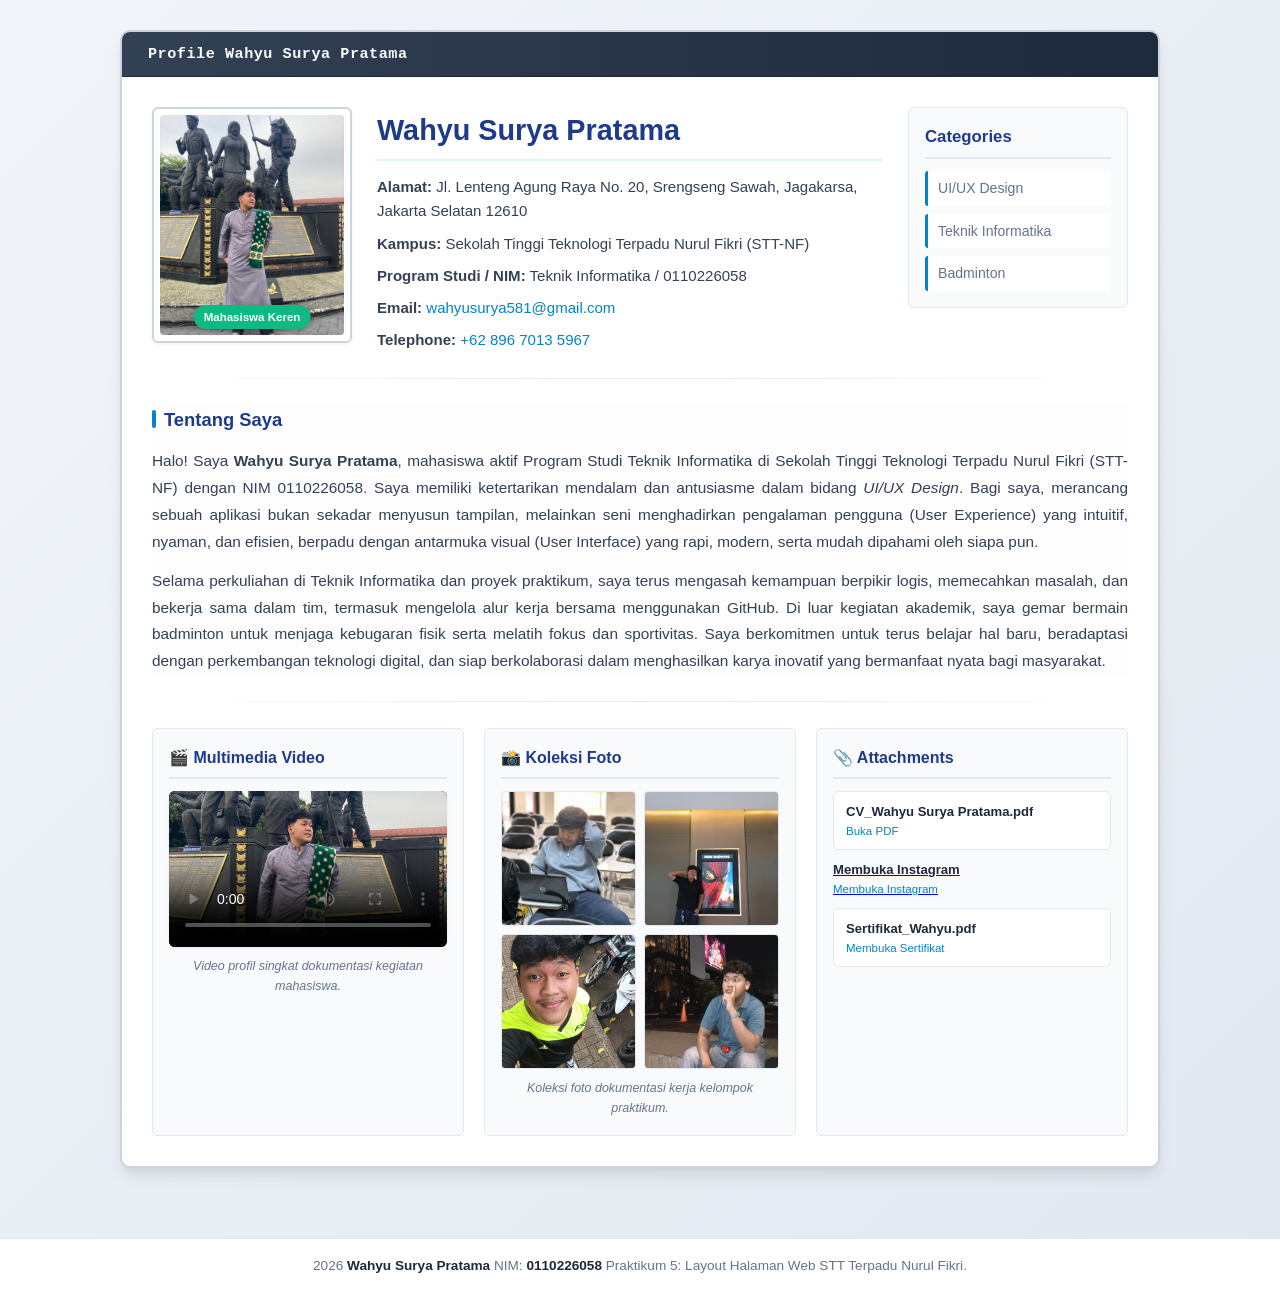
==== profile.html @ 0419c891 "first commit" ====
<!DOCTYPE html>
<html lang="id">
<head>
    <meta charset="UTF-8">
    <meta name="viewport" content="width=device-width, initial-scale=1.0">
    <meta name="description" content="Halaman Web Profile Wahyu Surya Pratama - Mahasiswa STT Terpadu Nurul Fikri">
    <title>Web Profile - Wahyu Surya Pratama</title>
    <link rel="stylesheet" href="assets/css/style.css">
</head>
<body>
    <!-- ====================================================================
         KONTEN UTAMA (SESUAI MOCKUP GAMBAR 5: DIRECTORY PROFILE PAGE)
         ==================================================================== -->
    <main class="main-container">
        <!-- FRAME JENDELA DIREKTORI PROFIL (14F - Directory Profile Page) -->
        <article class="window-frame">
            
            <!-- HEADER JENDELA MOCKUP -->
            <div class="window-header">
                <span class="window-title">Profile Wahyu Surya Pratama</span>
                <div class="window-controls" aria-hidden="true">
                    <span class="ctrl-btn minimize" title="Minimize"></span>
                    <span class="ctrl-btn maximize" title="Maximize"></span>
                    <span class="ctrl-btn close" title="Close"></span>
                </div>
            </div>

            <!-- ISI JENDELA PROFIL -->
            <div class="window-body">

                <!-- 1. BAGIAN ATAS: FOTO DIRI + BIODATA LENGKAP + KATEGORI -->
                <section class="profile-top-section" id="profile-info">
                    
                    <!-- a. Foto Diri -->
                    <div class="profile-photo-wrapper">
                        <img src="assets/img/profile-wahyu.jpg" alt="Foto Wahyu Surya Pratama" class="profile-photo">
                        <span class="photo-badge">Mahasiswa Keren</span>
                    </div>

                    <!-- b. Biodata Lengkap -->
                    <div class="profile-bio-wrapper">
                        <h2 class="profile-name">Wahyu Surya Pratama</h2>
                        <ul class="bio-list">
                            <li>
                                <span><strong>Alamat:</strong> Jl. Lenteng Agung Raya No. 20, Srengseng Sawah, Jagakarsa, Jakarta Selatan 12610</span>
                            </li>
                            <li>
                                <span><strong>Kampus:</strong> Sekolah Tinggi Teknologi Terpadu Nurul Fikri (STT-NF)</span>
                            </li>
                            <li>
                                <span><strong>Program Studi / NIM:</strong> Teknik Informatika / 0110226058</span>
                            </li>
                            <li>
                                <span><strong>Email:</strong> <a href="mailto:wahyusurya581@gmail.com">wahyusurya581@gmail.com</a></span>
                            </li>
                            <li>
                                <span><strong>Telephone:</strong> <a href="tel:+6289670135967">+62 896 7013 5967</a></span>
                            </li>
                        </ul>
                    </div>

                    <!-- Categories (Sesuai Mockup Kanan Atas) -->
                    <aside class="profile-categories-wrapper" aria-label="Kategori dan Keahlian">
                        <h3 class="categories-title">Categories</h3>
                        <ul class="categories-list">
                            <li>UI/UX Design</li>
                            <li>Teknik Informatika</li>
                            <li>Badminton</li>
                        </ul>
                    </aside>

                </section>

                <hr class="section-divider">

                <!-- 2. BAGIAN TENGAH: DESKRIPSI DIRI (2 PARAGRAF) -->
                <section class="profile-description-section" id="about-me">
                    <h3 class="section-heading">Tentang Saya</h3>
                    <p class="desc-paragraph">
                        Halo! Saya <strong>Wahyu Surya Pratama</strong>, mahasiswa aktif Program Studi Teknik Informatika di Sekolah Tinggi Teknologi Terpadu Nurul Fikri (STT-NF) dengan NIM 0110226058. 
                        Saya memiliki ketertarikan mendalam dan antusiasme dalam bidang <em>UI/UX Design</em>. Bagi saya, merancang sebuah aplikasi bukan sekadar menyusun tampilan, 
                        melainkan seni menghadirkan pengalaman pengguna (User Experience) yang intuitif, nyaman, dan efisien, berpadu dengan antarmuka visual (User Interface) yang rapi, modern, serta mudah dipahami oleh siapa pun.
                    </p>
                    <p class="desc-paragraph">
                        Selama perkuliahan di Teknik Informatika dan proyek praktikum, saya terus mengasah kemampuan berpikir logis, memecahkan masalah, dan bekerja sama dalam tim, termasuk mengelola alur kerja bersama menggunakan GitHub. 
                        Di luar kegiatan akademik, saya gemar bermain badminton untuk menjaga kebugaran fisik serta melatih fokus dan sportivitas. 
                        Saya berkomitmen untuk terus belajar hal baru, beradaptasi dengan perkembangan teknologi digital, dan siap berkolaborasi dalam menghasilkan karya inovatif yang bermanfaat nyata bagi masyarakat.
                    </p>
                </section>

                <hr class="section-divider">

                <!-- 3. BAGIAN BAWAH: 3 KOLOM (VIDEO + KOLEKSI FOTO + ATTACHMENTS DOWNLOAD) -->
                <div class="profile-bottom-grid">

                    <!-- Kolom Kiri: Multimedia Video -->
                    <section class="grid-card video-card" id="multimedia">
                        <h3 class="card-title">🎬 Multimedia Video</h3>
                        <div class="video-container">
                            <video controls poster="assets/img/profile-wahyu.jpg" preload="metadata">
                                <source src="assets/video/WhatsApp Video 2026-10-21 at 8.43.31 AM.mp4" type="video/mp4">
                                Browser Anda tidak mendukung pemutaran elemen video HTML5.
                            </video>
                        </div>
                        <p class="card-caption">Video profil singkat dokumentasi kegiatan mahasiswa.</p>
                    </section>

                    <!-- Kolom Tengah: Koleksi Foto (Grid 2x2 Sesuai Mockup) -->
                    <section class="grid-card gallery-card" id="gallery">
                        <h3 class="card-title">📸 Koleksi Foto</h3>
                        <div class="photo-grid-2x2">
                            <figure class="photo-item">
                                <img src="assets/img/WhatsApp Image 2026-10-21 at 10.16.02 PM.jpeg" alt="Foto Kegiatan 1 - Wahyu" loading="lazy">
                                <figcaption>Dokumentasi 1</figcaption>
                            </figure>
                            <figure class="photo-item">
                                <img src="assets/img/WhatsApp Image 2026-10-21 at 8.38.21 AM..jpeg" alt="Foto Kegiatan 2 - wahyus" loading="lazy">
                                <figcaption>Dokumentasi 2</figcaption>
                            </figure>
                            <figure class="photo-item">
                                <img src="assets/img/WhatsApp Image 2026-10-21 at 8.38.21 AM.jpeg" alt="Foto Kegiatan 3 - wAhyuS" loading="lazy">
                                <figcaption>Dokumentasi 3</figcaption>
                            </figure>
                            <figure class="photo-item">
                                <img src="assets/img/WhatsApp Image 2026-10-21 at 8.38.22 AM.jpeg" alt="Foto Kegiatan 4 - wAhyus" loading="lazy">
                                <figcaption>Dokumentasi 4</figcaption>
                            </figure>
                        </div>
                        <p class="card-caption">Koleksi foto dokumentasi kerja kelompok praktikum.</p>
                    </section>

                    <!-- Kolom Kanan: Attachments (Link Download File Sesuai Mockup) -->
                    <aside class="grid-card attachments-card" id="attachments" aria-label="Lampiran Berkas Unduhan">
                        <h3 class="card-title">📎 Attachments</h3>
                        <ul class="attachment-list">
                            <li>
                                <a href="assets/docs/CV Wahyu Surya Pratama_20261002_235326_0000.pdf" target="_blank" class="attachment-link" title="Klik untuk membuka CV Wahyu Surya Pratama">
                                    <div class="attach-info">
                                        <span class="file-name">CV_Wahyu Surya Pratama.pdf</span>
                                        <span class="file-action">Buka PDF</span>
                                    </div>
                                </a>
                            </li>
                            <li>
                                <a href="https://www.instagram.com/wahhyuurrya?exln=MWhrMmtzMHk5Mjdldw==" target="_blank attachment-link" title="Klik untuk membuka Instagram">
                                    <div class="attach-info">
                                        <span class="file-name">Membuka Instagram</span>
                                        <span class="file-action">Membuka Instagram</span>
                                    </div>
                                </a>
                            </li>
                            <li>
                                <a href="assets/docs/WAHYU SURYA PRATAMA(serti film).pdf" target="_blank" class="attachment-link" title="Klik untuk membuka Sertifikat">
                                    <div class="attach-info">
                                        <span class="file-name">Sertifikat_Wahyu.pdf</span>
                                        <span class="file-action">Membuka Sertifikat</span>
                                    </div>
                                </a>
                            </li>
                        </ul>
                    </aside>

                </div>

            </div>
        </article>
    </main>

    <!-- ====================================================================
         FOOTER (LAYOUT HTML5)
         ==================================================================== -->
    <footer class="site-footer">
        <p> 2026 <strong>Wahyu Surya Pratama</strong> NIM: <strong>0110226058</strong> Praktikum 5: Layout Halaman Web STT Terpadu Nurul Fikri.</p>
    </footer>

</body>
</html>
---- assets/css/style.css ----
/* ==========================================================================
   Web Profile - Wahyu Surya Pratama (NIM: 0110226058)
   Praktikum 3: Layout Halaman Web - Desain UI/UX Pemrograman Web
   STT Terpadu Nurul Fikri
   ========================================================================== */

:root {
    --primary-color: #1e3a8a;       /* Deep navy */
    --primary-hover: #1e40af;
    --accent-color: #0284c7;        /* Sky blue */
    --accent-light: #e0f2fe;
    --dark-bg: #0f172a;
    --card-bg: #ffffff;
    --window-border: #cbd5e1;
    --window-header: #334155;
    --text-main: #1e293b;
    --text-muted: #64748b;
    --border-color: #e2e8f0;
    --shadow-sm: 0 1px 3px rgba(0,0,0,0.08);
    --shadow-md: 0 4px 6px -1px rgba(0,0,0,0.1), 0 2px 4px -2px rgba(0,0,0,0.06);
    --shadow-lg: 0 10px 15px -3px rgba(0,0,0,0.1), 0 4px 6px -4px rgba(0,0,0,0.05);
    --radius-sm: 6px;
    --radius-md: 10px;
    --radius-lg: 14px;
}

* {
    box-sizing: border-box;
    margin: 0;
    padding: 0;
}

body {
    font-family: -apple-system, BlinkMacSystemFont, "Segoe UI", Roboto, Helvetica, Arial, sans-serif;
    color: var(--text-main);
    background: linear-gradient(135deg, #f1f5f9 0%, #e2e8f0 100%);
    min-height: 100vh;
    display: flex;
    flex-direction: column;
    line-height: 1.6;
}

/* ==========================================================================
   Header & Navigasi (HTML5 Layout)
   ========================================================================== */
.site-header {
    background-color: #ffffff;
    border-bottom: 2px solid var(--border-color);
    box-shadow: var(--shadow-sm);
    position: sticky;
    top: 0;
    z-index: 100;
}

.header-inner {
    max-width: 1080px;
    margin: 0 auto;
    padding: 14px 20px;
    display: flex;
    justify-content: space-between;
    align-items: center;
    flex-wrap: wrap;
    gap: 15px;
}

.logo-area {
    display: flex;
    align-items: center;
    gap: 12px;
}

.site-logo {
    width: 44px;
    height: 44px;
    background: linear-gradient(135deg, var(--primary-color), var(--accent-color));
    color: #ffffff;
    font-size: 22px;
    font-weight: bold;
    display: flex;
    align-items: center;
    justify-content: center;
    border-radius: var(--radius-sm);
    box-shadow: 0 2px 5px rgba(2, 132, 199, 0.3);
}

.site-titles h1 {
    font-size: 1.25rem;
    font-weight: 700;
    color: var(--primary-color);
    line-height: 1.2;
}

.site-titles p {
    font-size: 0.82rem;
    color: var(--text-muted);
}

.site-nav ul {
    list-style: none;
    display: flex;
    gap: 8px;
    flex-wrap: wrap;
}

.site-nav a {
    text-decoration: none;
    color: var(--text-muted);
    font-weight: 500;
    font-size: 0.88rem;
    padding: 6px 14px;
    border-radius: var(--radius-sm);
    transition: all 0.2s ease;
}

.site-nav a:hover,
.site-nav a.active {
    color: var(--primary-color);
    background-color: var(--accent-light);
}

/* ==========================================================================
   Main Content Area
   ========================================================================== */
.main-container {
    flex: 1;
    max-width: 1080px;
    width: 100%;
    margin: 30px auto;
    padding: 0 20px;
}

/* ==========================================================================
   Mockup Window Frame (Gambar 5 Mockup Profile Page)
   ========================================================================== */
.window-frame {
    background-color: var(--card-bg);
    border: 2px solid var(--window-border);
    border-radius: var(--radius-md);
    box-shadow: var(--shadow-lg);
    overflow: hidden;
}

.window-header {
    background: linear-gradient(to right, #334155, #1e293b);
    color: #f8fafc;
    padding: 10px 18px;
    display: flex;
    justify-content: space-between;
    align-items: center;
    border-bottom: 1px solid #1e293b;
}

.window-title {
    font-family: monospace;
    font-size: 0.95rem;
    font-weight: 600;
    letter-spacing: 0.5px;
    display: flex;
    align-items: center;
    gap: 8px;
}

.window-title::before {
    content: "";
    font-size: 0.9rem;
}

.window-controls {
    display: flex;
    gap: 7px;
}

.ctrl-btn {
    width: 12px;
    height: 12px;
    border-radius: 50%;
    display: inline-block;
}

.window-body {
    padding: 30px;
}

/* ==========================================================================
   Top Section: Foto Diri, Biodata, Kategori
   ========================================================================== */
.profile-top-section {
    display: grid;
    grid-template-columns: 200px 1fr 220px;
    gap: 25px;
    align-items: start;
}

/* 1. Foto Diri */
.profile-photo-wrapper {
    position: relative;
    border: 2px solid var(--window-border);
    border-radius: var(--radius-sm);
    padding: 6px;
    background: #ffffff;
    box-shadow: var(--shadow-sm);
}

.profile-photo {
    width: 100%;
    height: 220px;
    object-fit: cover;
    border-radius: 4px;
    display: block;
    background-color: #e2e8f0;
}

.photo-badge {
    position: absolute;
    bottom: 12px;
    left: 50%;
    transform: translateX(-50%);
    background-color: #10b981;
    color: #ffffff;
    font-size: 0.72rem;
    font-weight: 600;
    padding: 3px 10px;
    border-radius: 20px;
    white-space: nowrap;
    box-shadow: 0 2px 4px rgba(0,0,0,0.2);
}

/* 2. Biodata Lengkap */
.profile-bio-wrapper {
    display: flex;
    flex-direction: column;
    justify-content: center;
}

.profile-name {
    font-size: 1.8rem;
    font-weight: 700;
    color: var(--primary-color);
    margin-bottom: 14px;
    border-bottom: 2px solid var(--accent-light);
    padding-bottom: 6px;
}

.bio-list {
    list-style: none;
    display: flex;
    flex-direction: column;
    gap: 8px;
    font-size: 0.94rem;
}

.bio-list li {
    display: flex;
    align-items: center;
    gap: 8px;
    color: #334155;
}

.bio-icon {
    font-size: 1.05rem;
    min-width: 20px;
    text-align: center;
}

.bio-list a {
    color: var(--accent-color);
    text-decoration: none;
    font-weight: 500;
}

.bio-list a:hover {
    text-decoration: underline;
}

/* 3. Kategori (Categories) */
.profile-categories-wrapper {
    background-color: #f8fafc;
    border: 1px solid var(--border-color);
    border-radius: var(--radius-sm);
    padding: 16px;
}

.categories-title {
    font-size: 1.05rem;
    font-weight: 700;
    color: var(--primary-color);
    margin-bottom: 12px;
    padding-bottom: 6px;
    border-bottom: 2px solid var(--border-color);
}

.categories-list {
    list-style: none;
    display: flex;
    flex-direction: column;
    gap: 8px;
}

.categories-list li {
    font-size: 0.88rem;
    color: var(--text-muted);
    padding: 6px 10px;
    background-color: #ffffff;
    border-left: 3px solid var(--accent-color);
    border-radius: 3px;
}

/* ==========================================================================
   Divider & Section Headings
   ========================================================================== */
.section-divider {
    border: 0;
    height: 1px;
    background: linear-gradient(to right, transparent, var(--border-color), transparent);
    margin: 26px 0;
}

.section-heading {
    font-size: 1.15rem;
    font-weight: 700;
    color: var(--primary-color);
    margin-bottom: 14px;
    display: flex;
    align-items: center;
    gap: 8px;
}

.section-heading::before {
    content: "";
    display: inline-block;
    width: 4px;
    height: 18px;
    background-color: var(--accent-color);
    border-radius: 2px;
}

/* ==========================================================================
   Middle Section: Deskripsi Diri (2 Paragraf)
   ========================================================================== */
.profile-description-section {
    background-color: #fdfdfd;
}

.desc-paragraph {
    font-size: 0.96rem;
    color: #334155;
    text-align: justify;
    line-height: 1.75;
    margin-bottom: 12px;
}

.desc-paragraph:last-child {
    margin-bottom: 0;
}

/* ==========================================================================
   Bottom Section: Grid 3 Kolom (Video, Koleksi Foto, Attachments)
   ========================================================================== */
.profile-bottom-grid {
    display: grid;
    grid-template-columns: 1fr 1fr 1fr;
    gap: 20px;
    align-items: stretch;
}

.grid-card {
    background: #f8fafc;
    border: 1px solid var(--border-color);
    border-radius: var(--radius-sm);
    padding: 16px;
    display: flex;
    flex-direction: column;
}

.card-title {
    font-size: 1rem;
    font-weight: 700;
    color: var(--primary-color);
    margin-bottom: 12px;
    padding-bottom: 6px;
    border-bottom: 2px solid var(--border-color);
    display: flex;
    align-items: center;
    gap: 6px;
}

.card-caption {
    font-size: 0.78rem;
    color: var(--text-muted);
    margin-top: 10px;
    text-align: center;
    font-style: italic;
}

/* Kolom 1: Video Player */
.video-container {
    width: 100%;
    aspect-ratio: 16 / 9;
    background-color: #000000;
    border-radius: var(--radius-sm);
    overflow: hidden;
    box-shadow: var(--shadow-sm);
    display: flex;
    align-items: center;
    justify-content: center;
}

.video-container video {
    width: 100%;
    height: 100%;
    object-fit: cover;
    outline: none;
}

/* Kolom 2: Koleksi Foto (2x2 Grid) */
.photo-grid-2x2 {
    display: grid;
    grid-template-columns: repeat(2, 1fr);
    gap: 8px;
    flex: 1;
}

.photo-item {
    position: relative;
    border: 1px solid var(--border-color);
    border-radius: 4px;
    overflow: hidden;
    background: #ffffff;
    aspect-ratio: 1 / 1;
    cursor: pointer;
    transition: transform 0.2s, box-shadow 0.2s;
}



.photo-item img {
    width: 100%;
    height: 100%;
    object-fit: cover;
    display: block;
}

.photo-item figcaption {
    position: absolute;
    bottom: 0;
    left: 0;
    right: 0;
    background: rgba(15, 23, 42, 0.75);
    color: #ffffff;
    font-size: 0.7rem;
    text-align: center;
    padding: 3px 4px;
    opacity: 0;
    transition: opacity 0.2s ease;
}

.photo-item:hover figcaption {
    opacity: 1;
}

/* Kolom 3: Attachments / Link Download */
.attachment-list {
    list-style: none;
    display: flex;
    flex-direction: column;
    gap: 9px;
    flex: 1;
}

.attachment-link {
    display: flex;
    align-items: center;
    gap: 10px;
    padding: 9px 12px;
    background-color: #ffffff;
    border: 1px solid var(--border-color);
    border-radius: var(--radius-sm);
    text-decoration: none;
    color: var(--text-main);
    transition: all 0.2s ease;
}

.attach-icon {
    font-size: 1.2rem;
    color: var(--accent-color);
}

.attach-info {
    display: flex;
    flex-direction: column;
    overflow: hidden;
}

.file-name {
    font-size: 0.82rem;
    font-weight: 600;
    color: var(--text-main);
    white-space: nowrap;
    overflow: hidden;
    text-overflow: ellipsis;
}

.file-action {
    font-size: 0.72rem;
    color: var(--accent-color);
    font-weight: 500;
}

/* ==========================================================================
   Footer
   ========================================================================== */
.site-footer {
    background-color: #ffffff;
    border-top: 1px solid var(--border-color);
    padding: 16px 20px;
    text-align: center;
    margin-top: 40px;
    font-size: 0.85rem;
    color: var(--text-muted);
}

.site-footer strong {
    color: var(--text-main);
}

/* ==========================================================================
   Responsive Breakpoints
   ========================================================================== */
@media (max-width: 900px) {
    .profile-top-section {
        grid-template-columns: 160px 1fr;
    }

    .profile-categories-wrapper {
        grid-column: span 2;
    }

    .profile-bottom-grid {
        grid-template-columns: 1fr;
        gap: 18px;
    }
}

@media (max-width: 640px) {
    .header-inner {
        flex-direction: column;
        align-items: flex-start;
    }

    .site-nav ul {
        width: 100%;
    }

    .profile-top-section {
        grid-template-columns: 1fr;
        text-align: center;
    }

    .profile-photo-wrapper {
        max-width: 200px;
        margin: 0 auto;
    }

    .profile-bio-wrapper {
        align-items: center;
    }

    .bio-list li {
        justify-content: center;
    }

    .profile-categories-wrapper {
        grid-column: span 1;
        text-align: left;
    }

    .window-body {
        padding: 18px;
    }
}
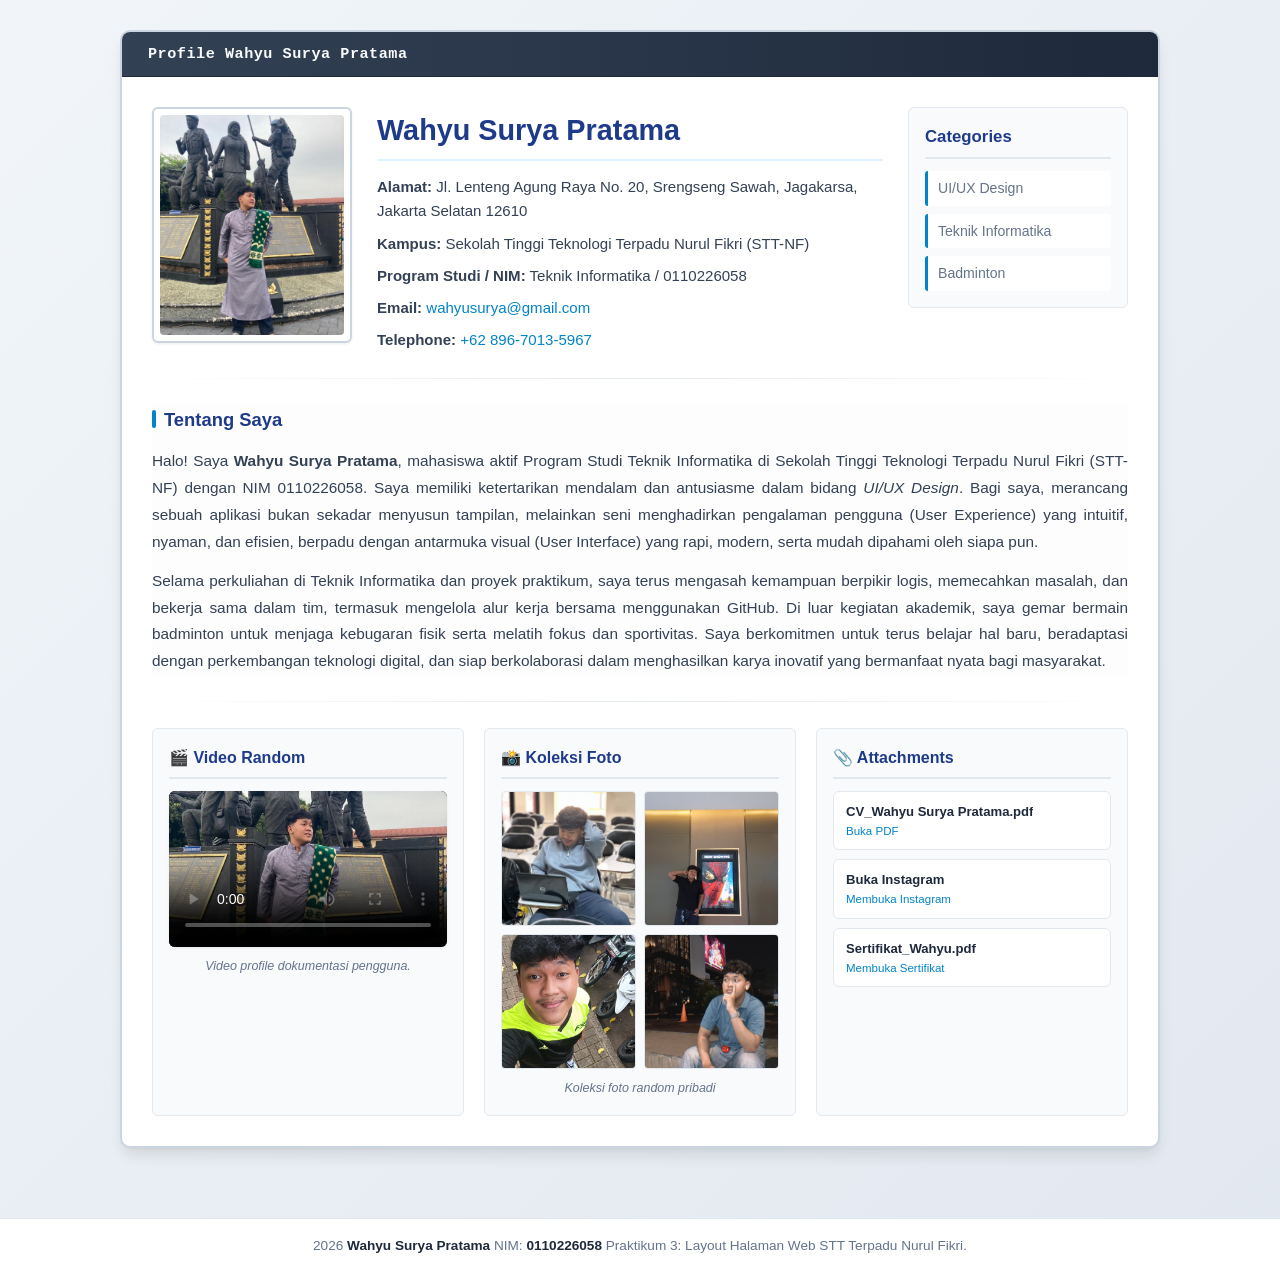
==== commit 1e7ed1e5: "update" ====
--- a/profile.html
+++ b/profile.html
@@ -30,11 +30,9 @@
 
                 <!-- 1. BAGIAN ATAS: FOTO DIRI + BIODATA LENGKAP + KATEGORI -->
                 <section class="profile-top-section" id="profile-info">
-                    
                     <!-- a. Foto Diri -->
                     <div class="profile-photo-wrapper">
                         <img src="assets/img/profile-wahyu.jpg" alt="Foto Wahyu Surya Pratama" class="profile-photo">
-                        <span class="photo-badge">Mahasiswa Keren</span>
                     </div>
 
                     <!-- b. Biodata Lengkap -->
@@ -51,10 +49,10 @@
                                 <span><strong>Program Studi / NIM:</strong> Teknik Informatika / 0110226058</span>
                             </li>
                             <li>
-                                <span><strong>Email:</strong> <a href="mailto:wahyusurya581@gmail.com">wahyusurya581@gmail.com</a></span>
+                                <span><strong>Email:</strong> <a href="mailto:wahyusurya@gmail.com">wahyusurya@gmail.com</a></span>
                             </li>
                             <li>
-                                <span><strong>Telephone:</strong> <a href="tel:+6289670135967">+62 896 7013 5967</a></span>
+                                <span><strong>Telephone:</strong> <a href="tel:+6289670135967">+62 896-7013-5967</a></span>
                             </li>
                         </ul>
                     </div>
@@ -68,7 +66,6 @@
                             <li>Badminton</li>
                         </ul>
                     </aside>
-
                 </section>
 
                 <hr class="section-divider">
@@ -95,14 +92,14 @@
 
                     <!-- Kolom Kiri: Multimedia Video -->
                     <section class="grid-card video-card" id="multimedia">
-                        <h3 class="card-title">🎬 Multimedia Video</h3>
+                        <h3 class="card-title">🎬 Video Random</h3>
                         <div class="video-container">
                             <video controls poster="assets/img/profile-wahyu.jpg" preload="metadata">
                                 <source src="assets/video/WhatsApp Video 2026-10-21 at 8.43.31 AM.mp4" type="video/mp4">
                                 Browser Anda tidak mendukung pemutaran elemen video HTML5.
                             </video>
                         </div>
-                        <p class="card-caption">Video profil singkat dokumentasi kegiatan mahasiswa.</p>
+                        <p class="card-caption">Video profile dokumentasi pengguna.</p>
                     </section>
 
                     <!-- Kolom Tengah: Koleksi Foto (Grid 2x2 Sesuai Mockup) -->
@@ -111,22 +108,18 @@
                         <div class="photo-grid-2x2">
                             <figure class="photo-item">
                                 <img src="assets/img/WhatsApp Image 2026-10-21 at 10.16.02 PM.jpeg" alt="Foto Kegiatan 1 - Wahyu" loading="lazy">
-                                <figcaption>Dokumentasi 1</figcaption>
                             </figure>
                             <figure class="photo-item">
-                                <img src="assets/img/WhatsApp Image 2026-10-21 at 8.38.21 AM..jpeg" alt="Foto Kegiatan 2 - wahyus" loading="lazy">
-                                <figcaption>Dokumentasi 2</figcaption>
+                                <img src="assets/img/WhatsApp Image 2026-10-21 at 8.38.21 AM..jpeg" alt="Foto Kegiatan 2 - Wahyu" loading="lazy">
                             </figure>
                             <figure class="photo-item">
-                                <img src="assets/img/WhatsApp Image 2026-10-21 at 8.38.21 AM.jpeg" alt="Foto Kegiatan 3 - wAhyuS" loading="lazy">
-                                <figcaption>Dokumentasi 3</figcaption>
+                                <img src="assets/img/WhatsApp Image 2026-10-21 at 8.38.21 AM.jpeg" alt="Foto Kegiatan 3 - Wahyu" loading="lazy">
                             </figure>
                             <figure class="photo-item">
-                                <img src="assets/img/WhatsApp Image 2026-10-21 at 8.38.22 AM.jpeg" alt="Foto Kegiatan 4 - wAhyus" loading="lazy">
-                                <figcaption>Dokumentasi 4</figcaption>
+                                <img src="assets/img/WhatsApp Image 2026-10-21 at 8.38.22 AM.jpeg" alt="Foto Kegiatan 4 - Wahyu" loading="lazy">
                             </figure>
                         </div>
-                        <p class="card-caption">Koleksi foto dokumentasi kerja kelompok praktikum.</p>
+                        <p class="card-caption">Koleksi foto random pribadi</p>
                     </section>
 
                     <!-- Kolom Kanan: Attachments (Link Download File Sesuai Mockup) -->
@@ -142,9 +135,9 @@
                                 </a>
                             </li>
                             <li>
-                                <a href="https://www.instagram.com/wahhyuurrya?exln=MWhrMmtzMHk5Mjdldw==" target="_blank attachment-link" title="Klik untuk membuka Instagram">
+                                <a href="https://www.instagram.com/wahhyuurrya?exln=MWhrMmtzMHk5Mjdldw==" target="_blank" class="attachment-link" title="Klik untuk membuka Instagram">
                                     <div class="attach-info">
-                                        <span class="file-name">Membuka Instagram</span>
+                                        <span class="file-name">Buka Instagram</span>
                                         <span class="file-action">Membuka Instagram</span>
                                     </div>
                                 </a>
@@ -159,7 +152,6 @@
                             </li>
                         </ul>
                     </aside>
-
                 </div>
 
             </div>
@@ -170,7 +162,7 @@
          FOOTER (LAYOUT HTML5)
          ==================================================================== -->
     <footer class="site-footer">
-        <p> 2026 <strong>Wahyu Surya Pratama</strong> NIM: <strong>0110226058</strong> Praktikum 5: Layout Halaman Web STT Terpadu Nurul Fikri.</p>
+        <p>2026 <strong>Wahyu Surya Pratama</strong> NIM: <strong>0110226058</strong> Praktikum 3: Layout Halaman Web STT Terpadu Nurul Fikri.</p>
     </footer>
 
 </body>
